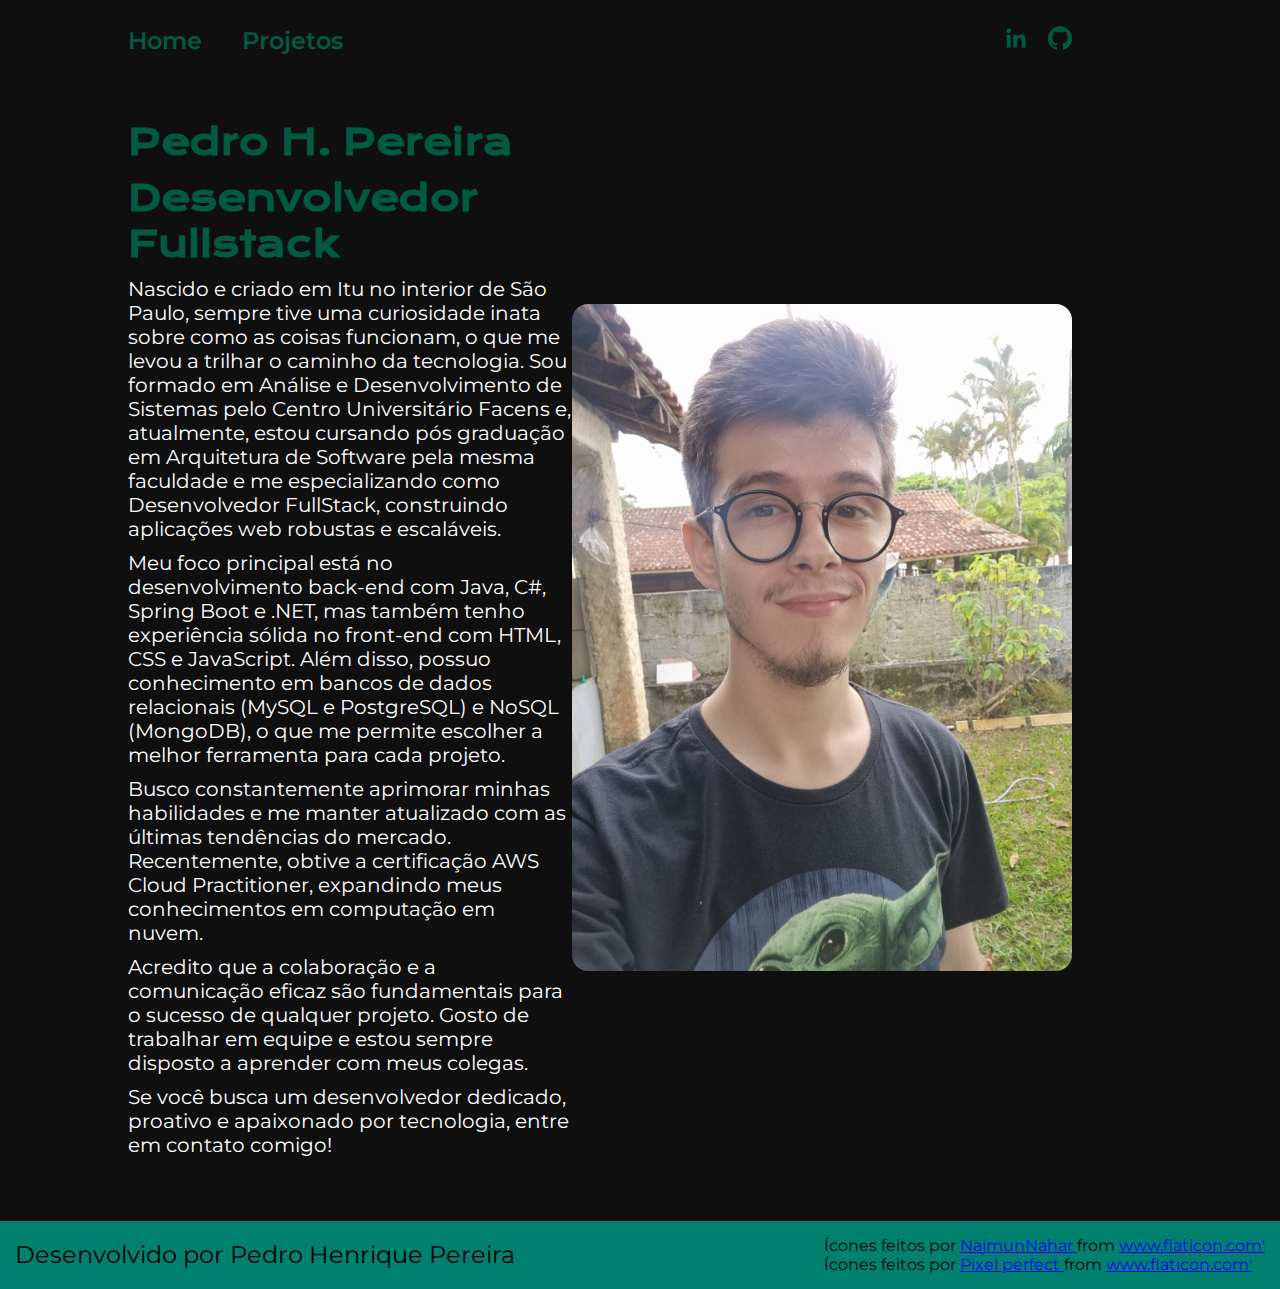
==== index.html @ 592e307f "Criando a pagina do portifólio" ====
<!DOCTYPE html>
<html lang="pt-br">
<head>
    <meta charset="UTF-8">
    <meta http-equiv="X-UA-Compatible" content="IE=edge">
    <meta name="viewport" content="width=device-width, initial-scale=1.0">
    <link rel="stylesheet" href="/styles/style.css">
    <title>Pedro Henrique</title>
</head>
<body>
    <header class="cabecalho">
        <nav class="cabecalho_menu">
            <a class="cabecalho_menu_link" href="index.html">Home</a>
            <a class="cabecalho_menu_link" href="projetos.html">Projetos</a>
        </nav>
        <nav class="cabecalho_redes">
            <a href="https://www.linkedin.com/in/pedro-h-pereira-dev/">
                <img src="/assets/linkedin.png" alt="Icone Linkedin">
            </a>
            <a href="https://github.com/pedrohp28">
                <img src="/assets/github.png" alt="icone Gituhub">
            </a>
        </nav>

    </header>
    <main class="apresentacao">
        <section class="apresentacao_texto">
            <h1 class="apresentacao_texto_titulo"><strong>Pedro H. Pereira</strong></h1>
            <h2 class="apresentacao_texto_titulo"><strong>Desenvolvedor Fullstack</strong></h2>
            <p class="apresentacao_texto_paragrafo">Nascido e criado em Itu no interior de São Paulo, sempre tive uma curiosidade inata sobre como as coisas funcionam, o que me levou a trilhar o caminho da tecnologia. Sou formado em Análise e Desenvolvimento de Sistemas pelo Centro Universitário Facens e, atualmente, estou cursando pós graduação em Arquitetura de Software pela mesma faculdade e me especializando como Desenvolvedor FullStack, construindo aplicações web robustas e escaláveis.</p>
            <p class="apresentacao_texto_paragrafo">Meu foco principal está no desenvolvimento back-end com Java, C#, Spring Boot e .NET, mas também tenho experiência sólida no front-end com HTML, CSS e JavaScript. Além disso, possuo conhecimento em bancos de dados relacionais (MySQL e PostgreSQL) e NoSQL (MongoDB), o que me permite escolher a melhor ferramenta para cada projeto.</p>
            <p class="apresentacao_texto_paragrafo">Busco constantemente aprimorar minhas habilidades e me manter atualizado com as últimas tendências do mercado. Recentemente, obtive a certificação AWS Cloud Practitioner, expandindo meus conhecimentos em computação em nuvem.</p>
            <p class="apresentacao_texto_paragrafo">Acredito que a colaboração e a comunicação eficaz são fundamentais para o sucesso de qualquer projeto. Gosto de trabalhar em equipe e estou sempre disposto a aprender com meus colegas.</p>
            <p class="apresentacao_texto_paragrafo">Se você busca um desenvolvedor dedicado, proativo e apaixonado por tecnologia, entre em contato comigo!</p>
        </section>
            <img class="apresentacao_imagem" src="/assets/pedro-image.jpg" alt="Foto do Portifolio"> 
    </main>
    <footer class="rodape">
        <p>Desenvolvido por Pedro Henrique Pereira</p>
        <div class="rodape_bibliografia"> 
            <p>
                Ícones feitos por <a href="https://www.flaticon.com/br/autores/najmunnahar" title="NajmunNahar"> NajmunNahar </a> from <a href="https://www.flaticon.com/br/" title="Flaticon">www.flaticon.com'</a>
            </p>
            <p>
                Ícones feitos por <a href="https://www.flaticon.com/br/autores/pixel-perfect" title="Pixel perfect"> Pixel perfect </a> from <a href="https://www.flaticon.com/br/" title="Flaticon">www.flaticon.com'</a>
            </p>
        </div>
    </footer>
</body>
</html>
---- styles/style.css ----
@import url('https://fonts.googleapis.com/css2?family=Krona+One&family=Montserrat:ital,wght@0,100..900;1,100..900&display=swap');
@import url('https://fonts.googleapis.com/css2?family=Krona+One&display=swap');

:root {
    --fonte-primaria: "Krona One", sans-serif;
    --fonte-secundaria: "Montserrat", sans-serif;

    --cor-primaria: #0F0F0F;
    --cor-secundaria: #005B41;
    --cor-terciaria: #008170;
    --cor-hover: #232D3F;
}

* {
    padding: 0;
    margin: 0;
}

body {
    background-color: var(--cor-primaria);
    box-sizing: border-box;
    color: white;
}

strong {
    color: var(--cor-secundaria);
}

.cabecalho {
    padding: 2% 10% 0 10%;
    display: flex;
    justify-content: space-between;
    margin-right: 80px;
}

.cabecalho_menu {
    display: flex;
    gap: 40px;
}

.cabecalho_menu_link {
    font-family: var(--fonte-secundaria);
    font-size: 24px;
    font-weight: 600;
    color: var(--cor-secundaria);
    text-decoration: none;
}
.cabecalho_menu_link:hover {
    color: var(--cor-terciaria);
}

.cabecalho_redes {
    display: flex;
    gap: 20px;
    text-decoration: none;
}

.apresentacao {
    display: flex;
    align-items: center;
    justify-content: space-between;
    padding: 5% 10%;
    
}

.apresentacao_texto {
    width: 700px;
    display: flex;
    flex-direction: column;
    gap: 10px
}

.apresentacao_texto_titulo {
    font-size: 36px;
    font-family: var(--fonte-primaria);
    font-weight: 600;
}

.apresentacao_texto_paragrafo {
    font-size: 20px;
    font-family: var(--fonte-secundaria);
    font-weight: 400;
}

.apresentacao_imagem {
    width: 500px;
    border-radius: 16px;
    margin-right: 80px;
}

.rodape {
    display: flex;
    justify-content: space-between;
    align-items: center;
    color: black;
    background-color: var(--cor-terciaria);
    padding: 15px;
    text-align: center;
    font-family: var(--fonte-secundaria);
    font-size: 24px;
    font-weight: 400;
}

.rodape_bibliografia {
    font-size: 16px;
    display: flex;
    flex-direction: column;
    align-items: first baseline;
}
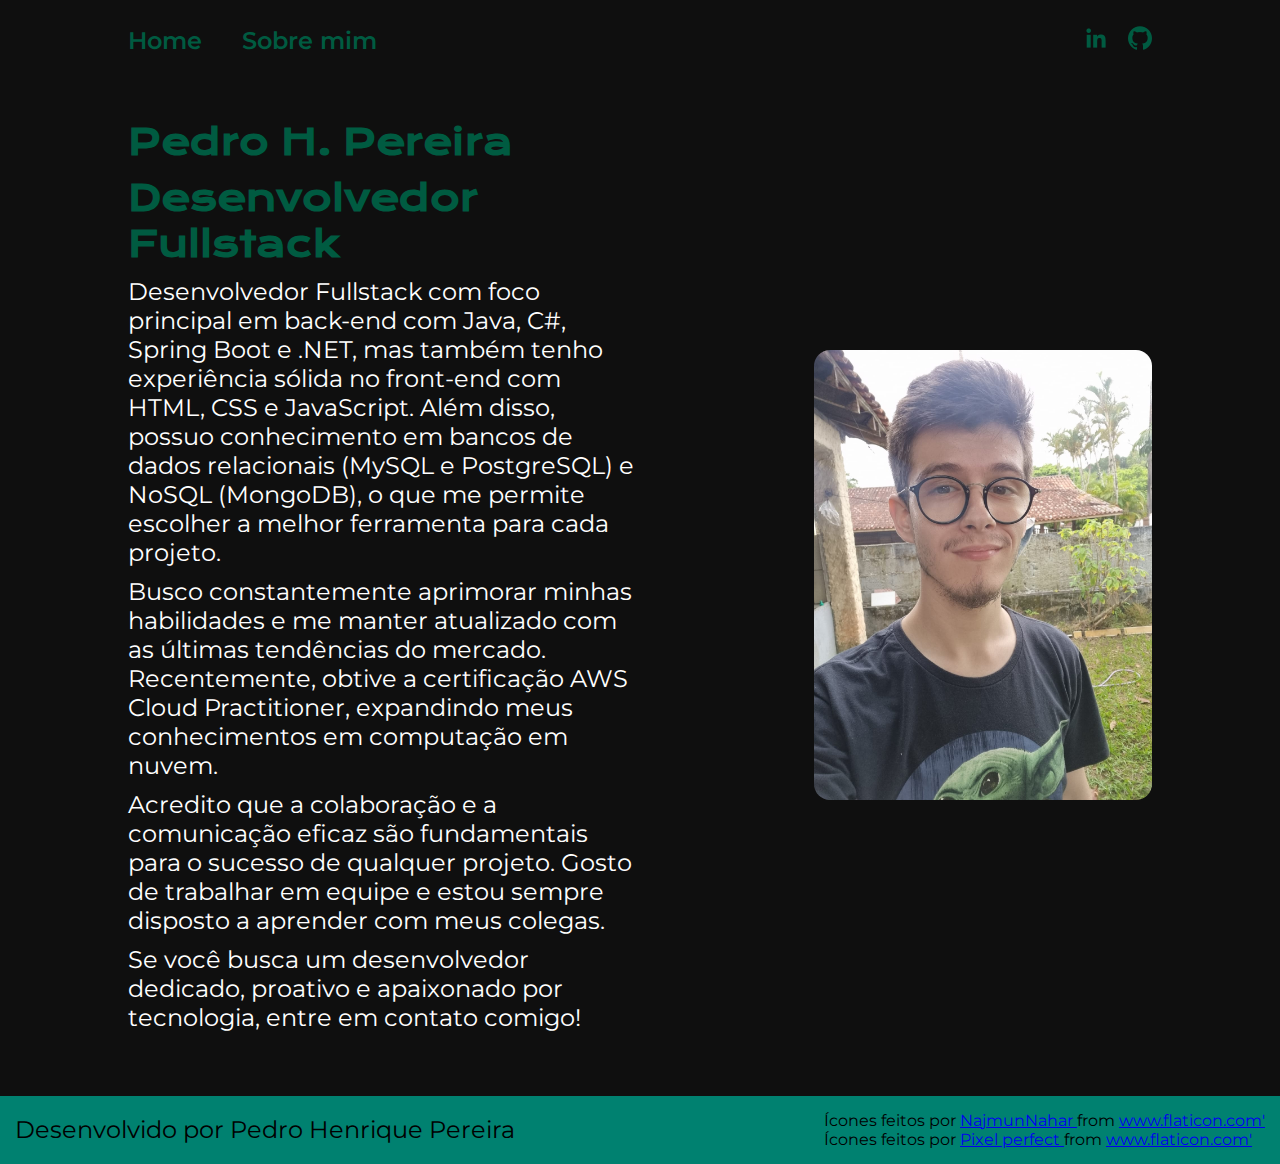
==== commit 51d7d7d9: "Criando página sobre mim" ====
--- a/index.html
+++ b/index.html
@@ -11,7 +11,7 @@
     <header class="cabecalho">
         <nav class="cabecalho_menu">
             <a class="cabecalho_menu_link" href="index.html">Home</a>
-            <a class="cabecalho_menu_link" href="projetos.html">Projetos</a>
+            <a class="cabecalho_menu_link" href="sobre-mim.html">Sobre mim</a>
         </nav>
         <nav class="cabecalho_redes">
             <a href="https://www.linkedin.com/in/pedro-h-pereira-dev/">
@@ -21,19 +21,17 @@
                 <img src="/assets/github.png" alt="icone Gituhub">
             </a>
         </nav>
-
     </header>
     <main class="apresentacao">
         <section class="apresentacao_texto">
             <h1 class="apresentacao_texto_titulo"><strong>Pedro H. Pereira</strong></h1>
             <h2 class="apresentacao_texto_titulo"><strong>Desenvolvedor Fullstack</strong></h2>
-            <p class="apresentacao_texto_paragrafo">Nascido e criado em Itu no interior de São Paulo, sempre tive uma curiosidade inata sobre como as coisas funcionam, o que me levou a trilhar o caminho da tecnologia. Sou formado em Análise e Desenvolvimento de Sistemas pelo Centro Universitário Facens e, atualmente, estou cursando pós graduação em Arquitetura de Software pela mesma faculdade e me especializando como Desenvolvedor FullStack, construindo aplicações web robustas e escaláveis.</p>
-            <p class="apresentacao_texto_paragrafo">Meu foco principal está no desenvolvimento back-end com Java, C#, Spring Boot e .NET, mas também tenho experiência sólida no front-end com HTML, CSS e JavaScript. Além disso, possuo conhecimento em bancos de dados relacionais (MySQL e PostgreSQL) e NoSQL (MongoDB), o que me permite escolher a melhor ferramenta para cada projeto.</p>
+            <p class="apresentacao_texto_paragrafo">Desenvolvedor Fullstack com foco principal em back-end com Java, C#, Spring Boot e .NET, mas também tenho experiência sólida no front-end com HTML, CSS e JavaScript. Além disso, possuo conhecimento em bancos de dados relacionais (MySQL e PostgreSQL) e NoSQL (MongoDB), o que me permite escolher a melhor ferramenta para cada projeto.</p>
             <p class="apresentacao_texto_paragrafo">Busco constantemente aprimorar minhas habilidades e me manter atualizado com as últimas tendências do mercado. Recentemente, obtive a certificação AWS Cloud Practitioner, expandindo meus conhecimentos em computação em nuvem.</p>
             <p class="apresentacao_texto_paragrafo">Acredito que a colaboração e a comunicação eficaz são fundamentais para o sucesso de qualquer projeto. Gosto de trabalhar em equipe e estou sempre disposto a aprender com meus colegas.</p>
             <p class="apresentacao_texto_paragrafo">Se você busca um desenvolvedor dedicado, proativo e apaixonado por tecnologia, entre em contato comigo!</p>
         </section>
-            <img class="apresentacao_imagem" src="/assets/pedro-image.jpg" alt="Foto do Portifolio"> 
+        <img class="apresentacao_imagem" src="/assets/pedro-image.jpg" alt="Foto do Portifolio"> 
     </main>
     <footer class="rodape">
         <p>Desenvolvido por Pedro Henrique Pereira</p>
--- a/styles/style.css
+++ b/styles/style.css
@@ -30,7 +30,6 @@
     padding: 2% 10% 0 10%;
     display: flex;
     justify-content: space-between;
-    margin-right: 80px;
 }
 
 .cabecalho_menu {
@@ -40,7 +39,7 @@
 
 .cabecalho_menu_link {
     font-family: var(--fonte-secundaria);
-    font-size: 24px;
+    font-size: 1.5rem;
     font-weight: 600;
     color: var(--cor-secundaria);
     text-decoration: none;
@@ -60,32 +59,32 @@
     align-items: center;
     justify-content: space-between;
     padding: 5% 10%;
+    gap: 82px;
     
 }
 
 .apresentacao_texto {
-    width: 700px;
+    width: 50%;
     display: flex;
     flex-direction: column;
     gap: 10px
 }
 
 .apresentacao_texto_titulo {
-    font-size: 36px;
+    font-size: 2.25rem;
     font-family: var(--fonte-primaria);
     font-weight: 600;
 }
 
 .apresentacao_texto_paragrafo {
-    font-size: 20px;
+    font-size: 1.50rem;
     font-family: var(--fonte-secundaria);
     font-weight: 400;
 }
 
 .apresentacao_imagem {
-    width: 500px;
+    width: 33%;
     border-radius: 16px;
-    margin-right: 80px;
 }
 
 .rodape {
@@ -97,13 +96,42 @@
     padding: 15px;
     text-align: center;
     font-family: var(--fonte-secundaria);
-    font-size: 24px;
+    font-size: 1.5rem;
     font-weight: 400;
 }
 
 .rodape_bibliografia {
-    font-size: 16px;
+    font-size: 1rem;
     display: flex;
     flex-direction: column;
     align-items: first baseline;
+}
+
+@media (max-width: 1200px) {
+    .cabecalho {
+        flex-direction: column;
+        padding: 5% 10% 0 10%;
+        gap: 30px;
+    }
+
+    .cabecalho_menu {
+        justify-content: center;
+    }
+
+    .cabecalho_redes {
+        justify-content: center;
+    }
+
+    .apresentacao {
+        flex-direction: column-reverse;
+        padding: 5%;
+    }
+
+    .apresentacao_texto {
+        width: auto;
+    }
+
+    .apresentacao_imagem {
+        width: 75%;
+    }
 }